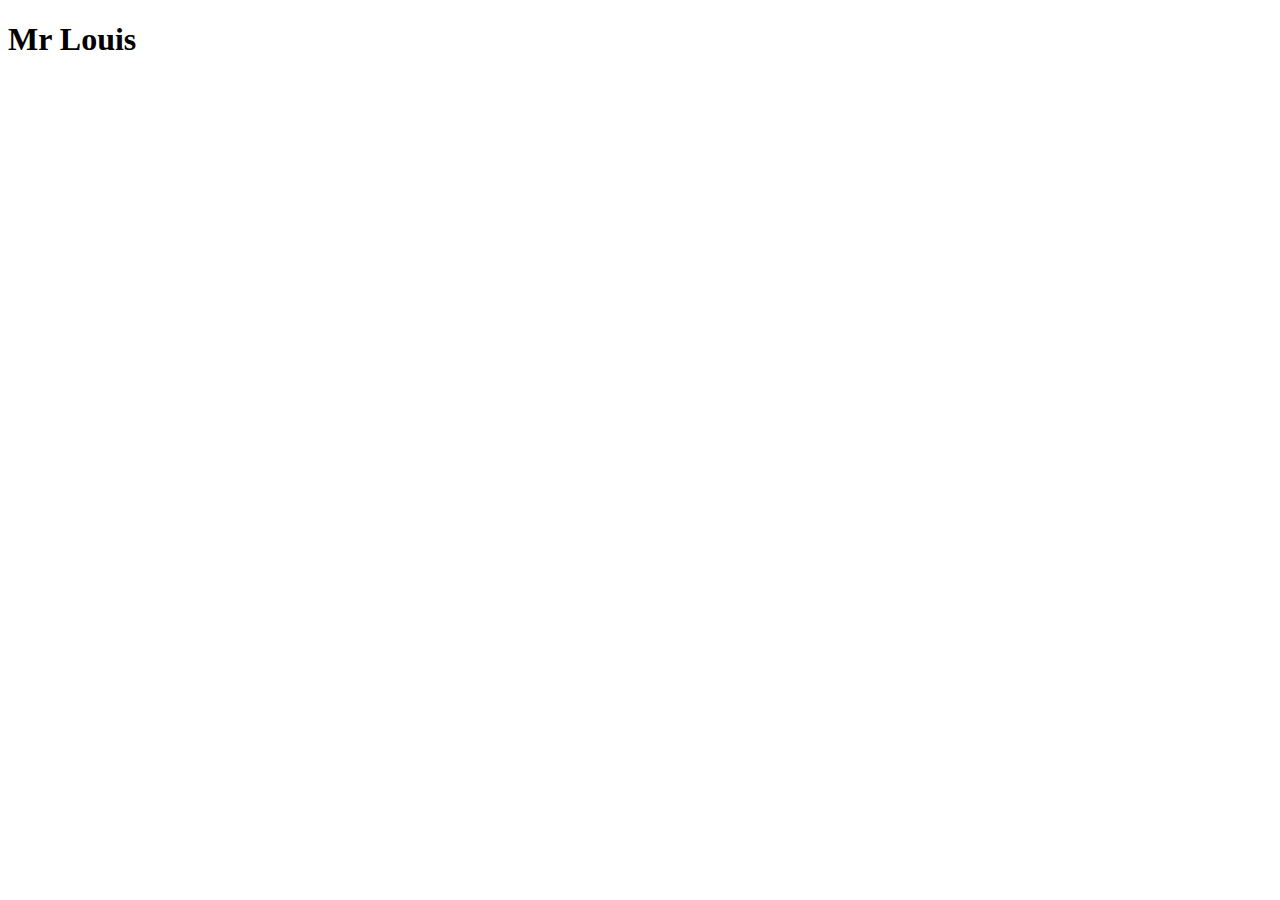
==== mr_louis/index.html @ dc73b189 "Merge pull request #1 from 1Maximuse/master" ====
<!DOCTYPE html>
<html lang="en">
    <head>
        <title>Elvita Chitania</title>
        <link rel="stylesheet" href="stylesheet.css">
    </head>
    <body>
        <h1>Mr Louis</h1>
    </body>
</html>
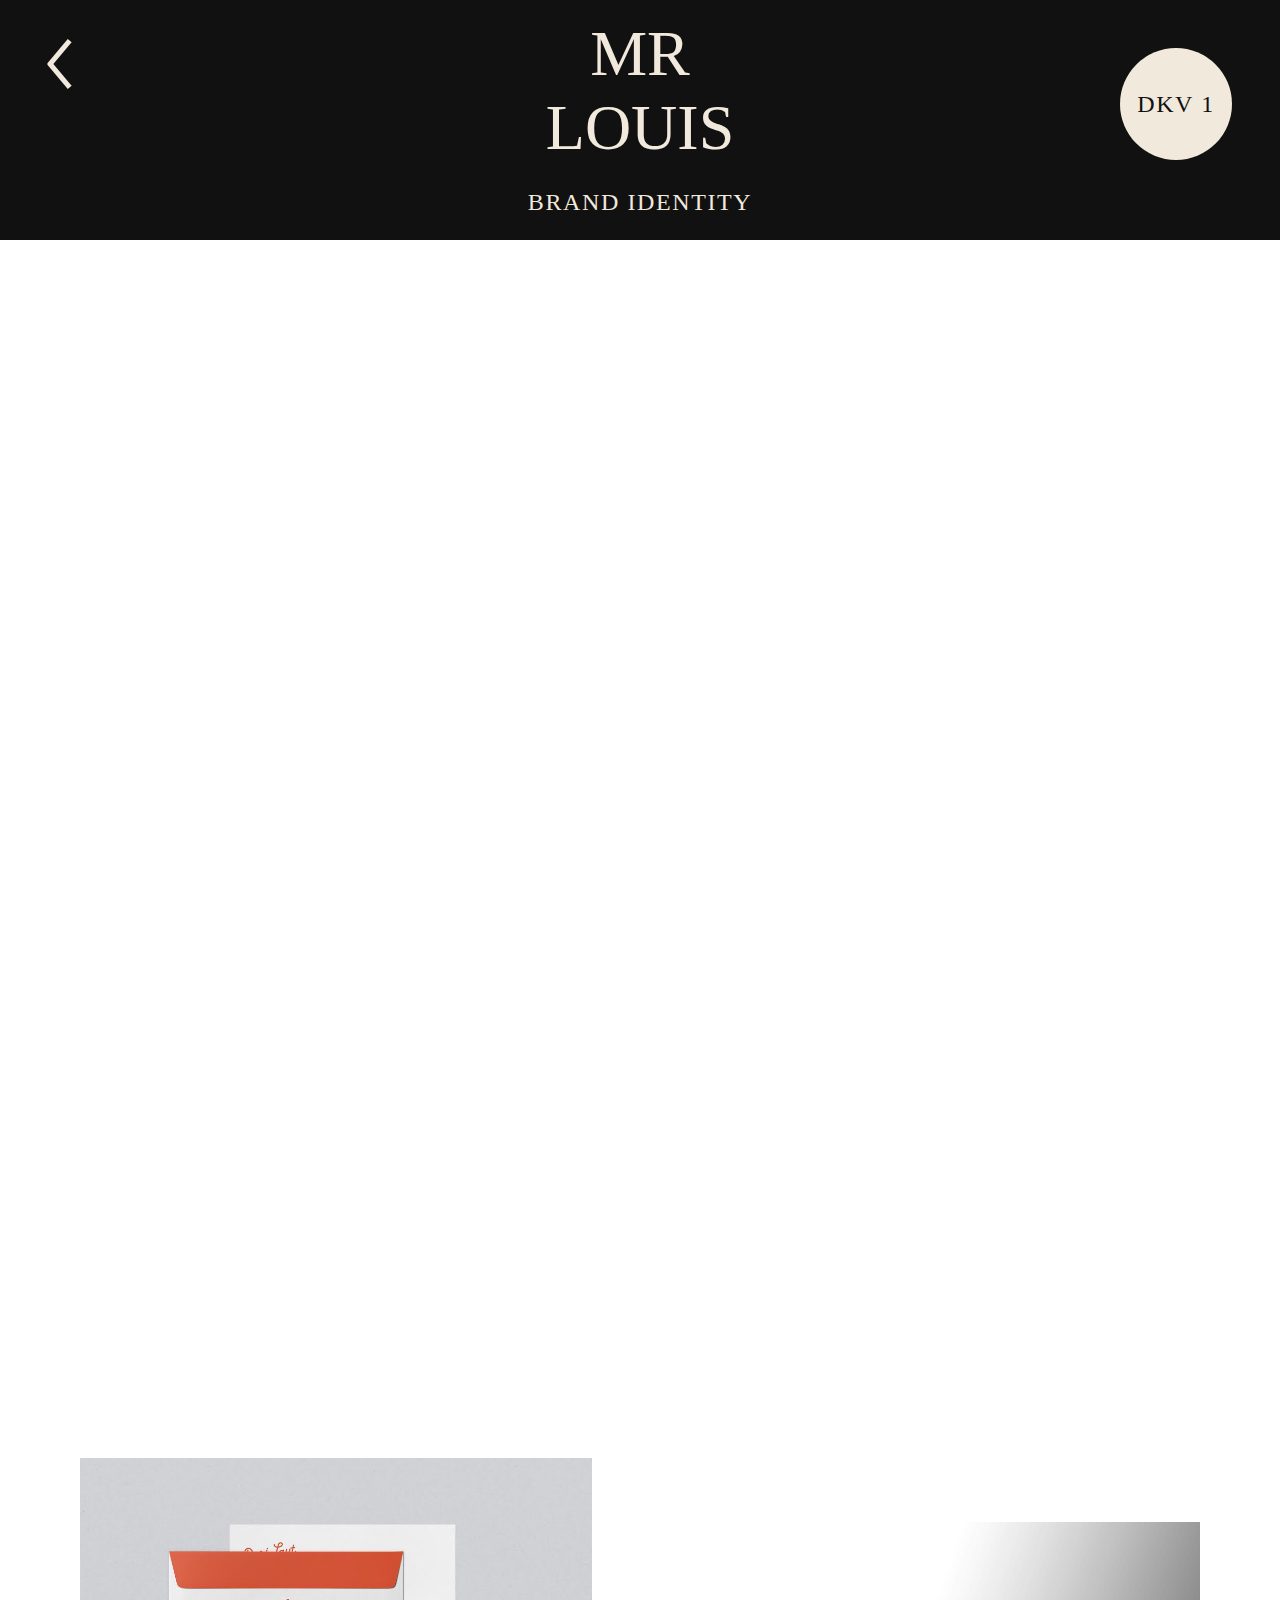
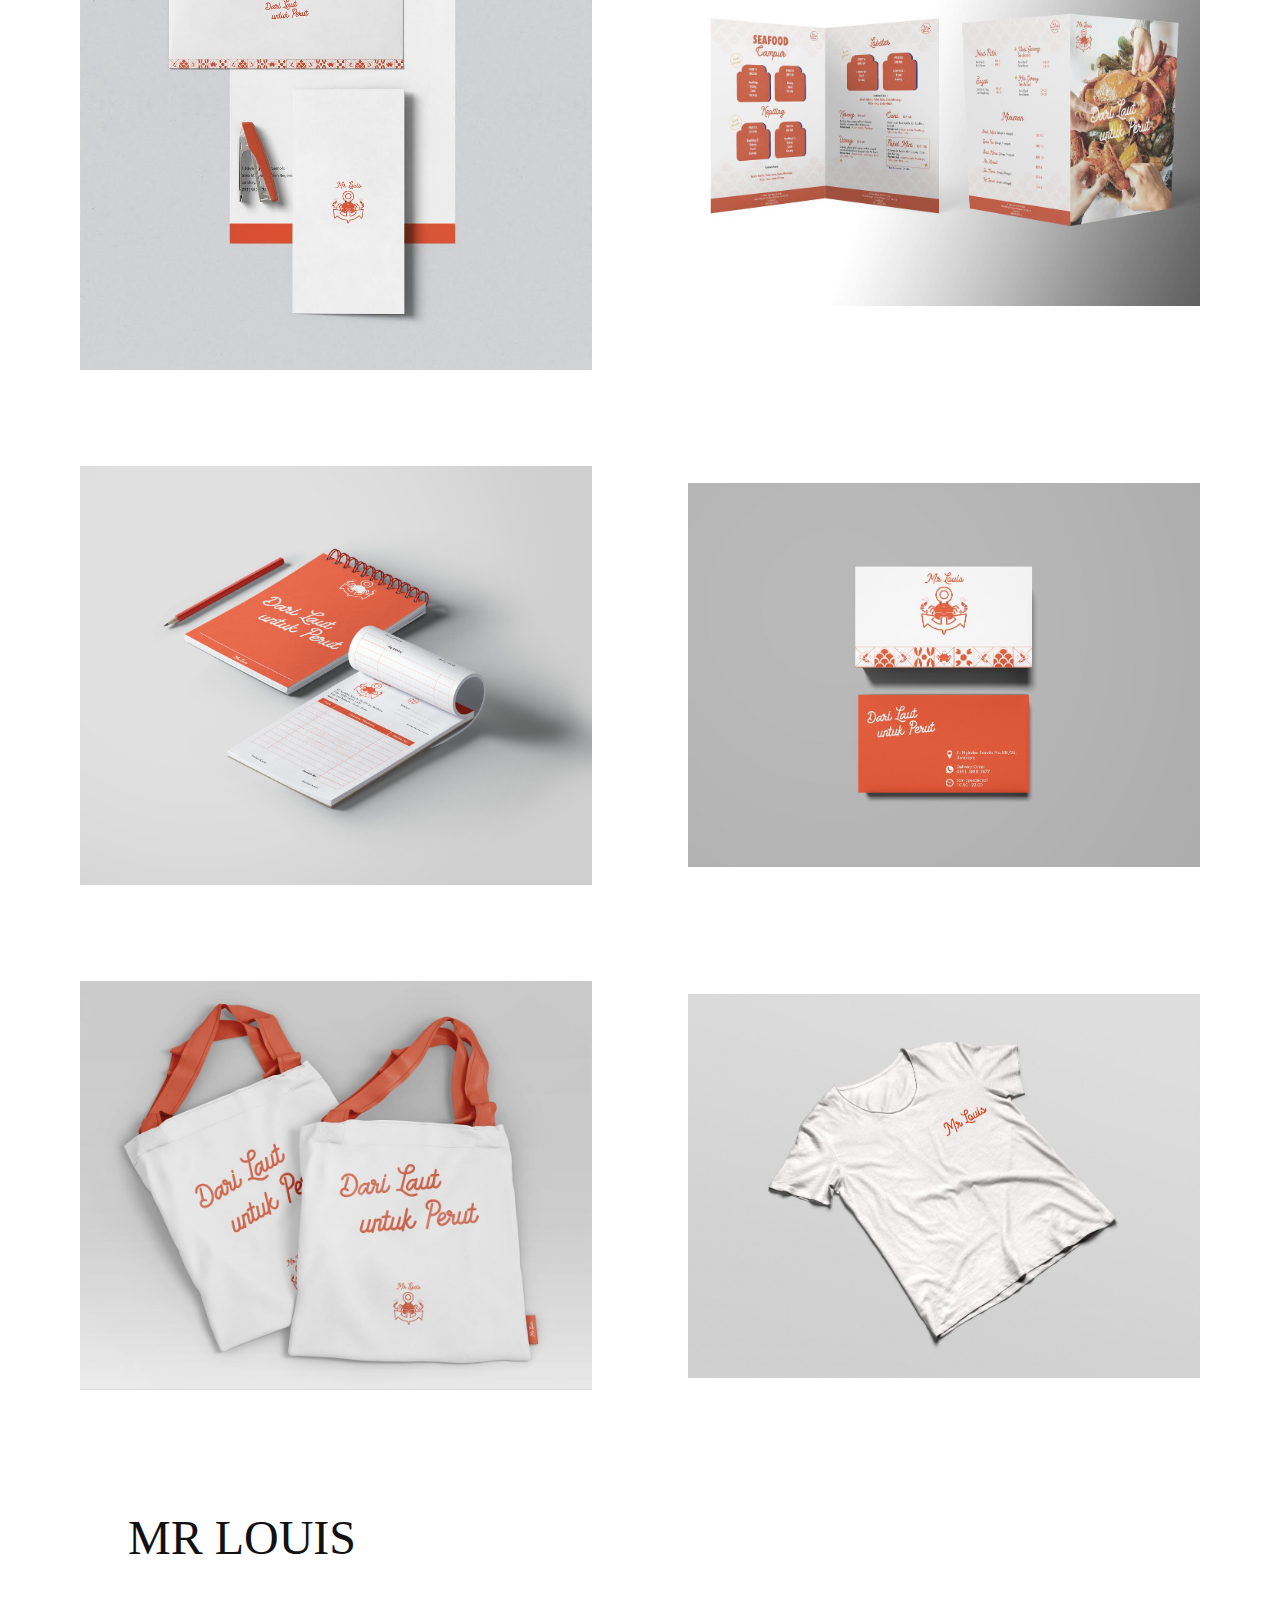
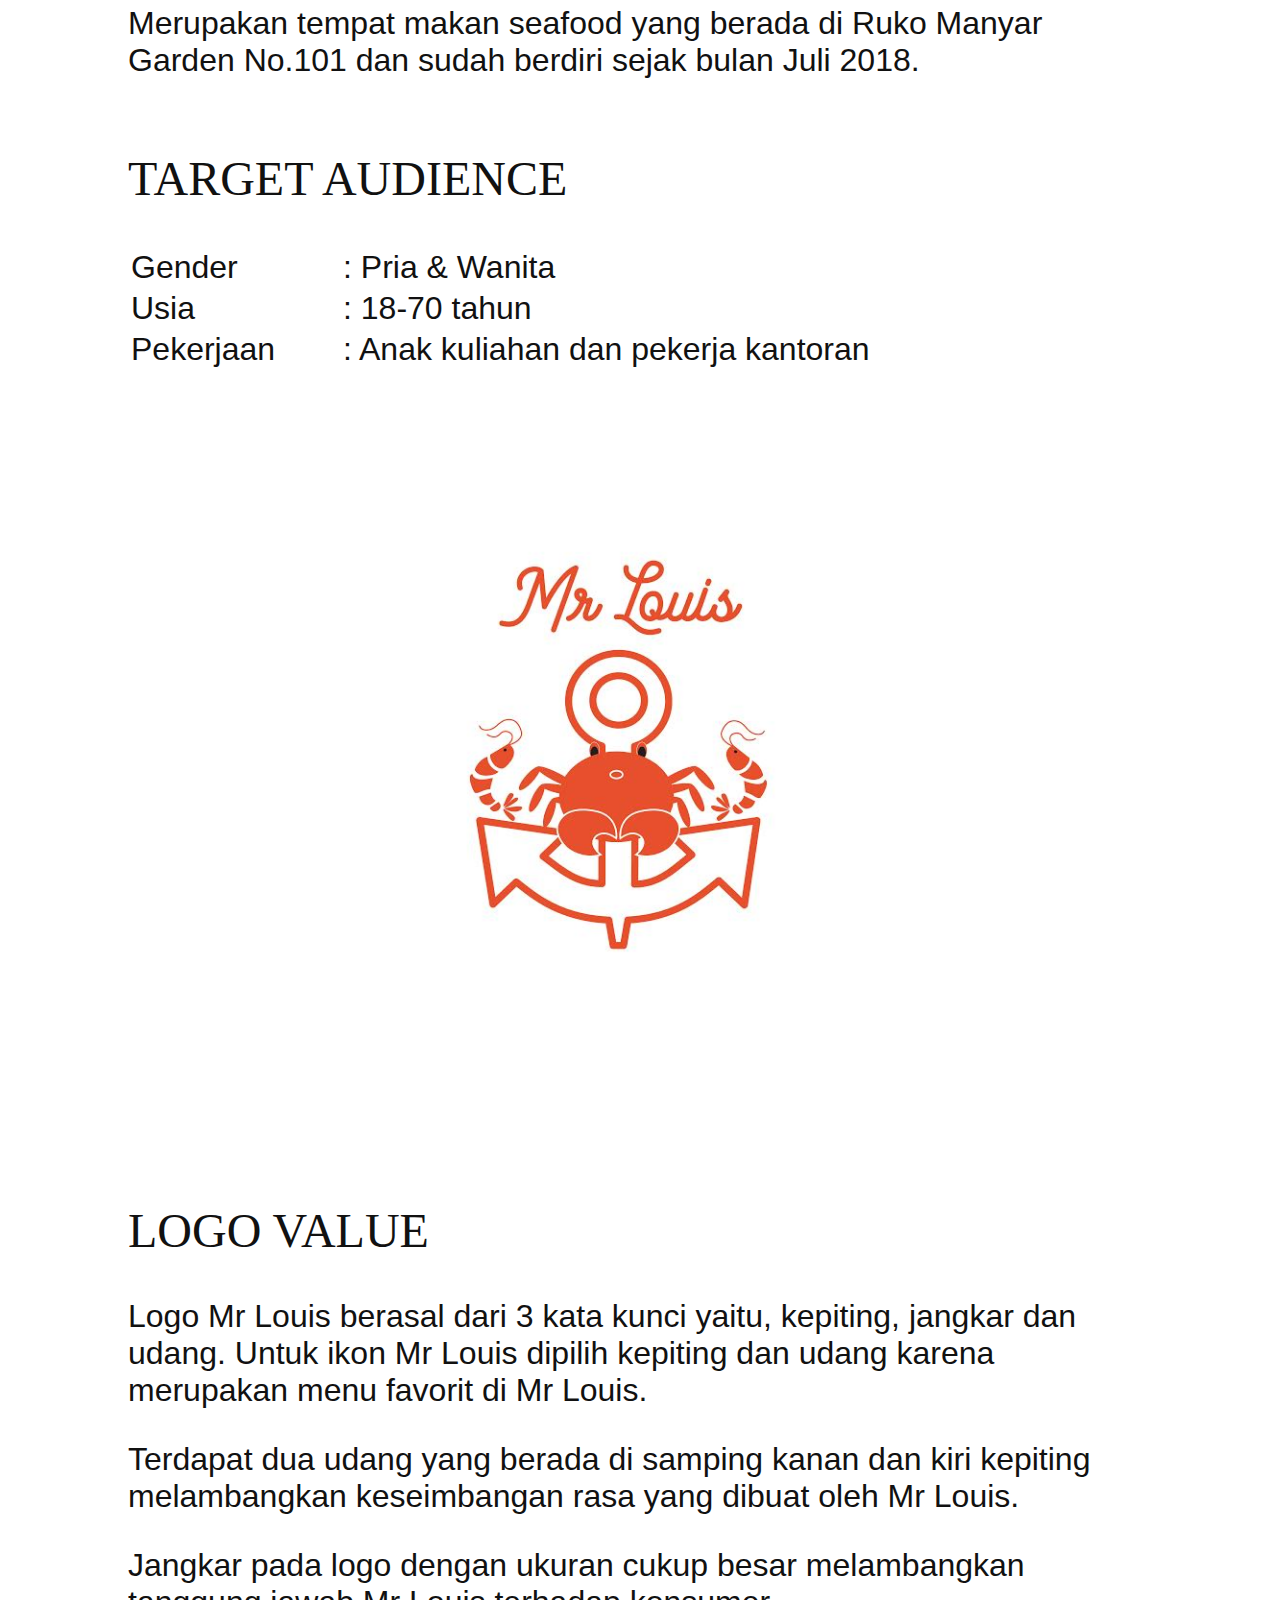
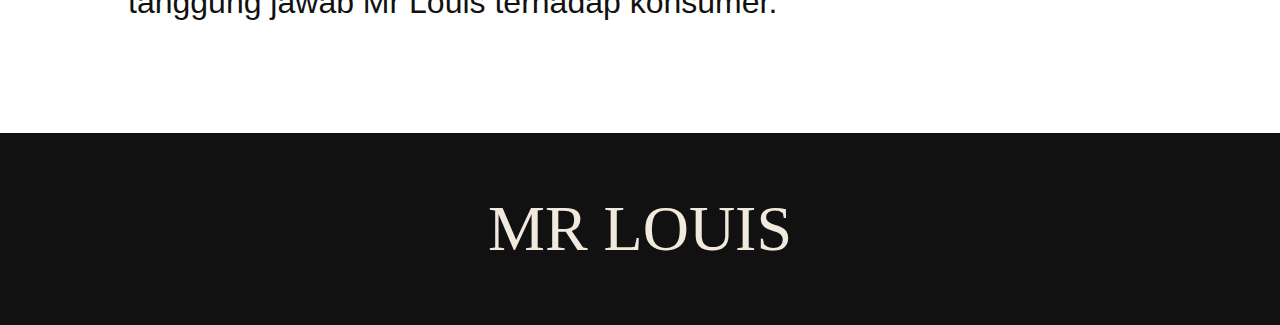
==== commit 44af0b8a: "Merge pull request #2 from 1Maximuse/master" ====
--- a/mr_louis/index.html
+++ b/mr_louis/index.html
@@ -5,6 +5,60 @@
         <link rel="stylesheet" href="stylesheet.css">
     </head>
     <body>
-        <h1>Mr Louis</h1>
+        <div class="titlebar">
+            <h1>MR<br>LOUIS</h1>
+            <p>BRAND IDENTITY</p>
+            <div class="badge"><p>DKV 1</p></div>
+            <a href="../">
+                <div class="arrow">
+                    <div></div>
+                    <div></div>
+                </div>
+            </a>
+        </div>
+        <div class="content">
+            <div class="pic1"></div>
+            <div class="gallery">
+                <div class="gallery-row">
+                    <img src="../img/mr_louis_2.jpg">
+                    <img src="../img/mr_louis_3.jpg">
+                </div>
+                <div class="gallery-row">
+                    <img src="../img/mr_louis_4.jpg">
+                    <img src="../img/mr_louis_5.jpg">
+                </div>
+                <div class="gallery-row">
+                    <img src="../img/mr_louis_6.jpg">
+                    <img src="../img/mr_louis_7.jpg">
+                </div>
+            </div>
+            <div class="desc">
+                <h2>MR LOUIS</h2>
+                <p>Merupakan tempat makan seafood yang berada di Ruko Manyar Garden No.101 dan sudah berdiri sejak bulan Juli 2018.</p>
+                <h2>TARGET AUDIENCE</h2>
+                <table>
+                    <tr>
+                        <td class="attribute">Gender</td>
+                        <td>: Pria & Wanita</td>
+                    </tr>
+                    <tr>
+                        <td>Usia</td>
+                        <td>: 18-70 tahun</td>
+                    </tr>
+                    <tr>
+                        <td>Pekerjaan</td>
+                        <td>: Anak kuliahan dan pekerja kantoran</td>
+                    </tr>
+                </table>
+                <div class="image"></div>
+                <h2>LOGO VALUE</h2>
+                <p>Logo Mr Louis berasal dari 3 kata kunci yaitu, kepiting, jangkar dan udang. Untuk ikon Mr Louis dipilih kepiting dan udang karena merupakan menu favorit di Mr Louis.</p>
+                <p>Terdapat dua udang yang berada di samping kanan dan kiri kepiting melambangkan keseimbangan rasa yang dibuat oleh Mr Louis.</p>
+                <p>Jangkar pada logo dengan ukuran cukup besar melambangkan tanggung jawab Mr Louis terhadap konsumer.</p>
+            </div>
+        </div>
+        <div class="footer">
+            <h1>MR LOUIS</h1>
+        </div>
     </body>
 </html>--- a/mr_louis/stylesheet.css
+++ b/mr_louis/stylesheet.css
@@ -0,0 +1,172 @@
+body {
+    margin: 0;
+}
+
+* {
+    font-weight: normal;
+}
+
+a {
+    text-decoration: inherit;
+    color: inherit;
+}
+
+@font-face {
+    font-family: 'Corbyn Serif';
+    src: url('fonts/CorbynSerif.ttf') format('truetype');
+}
+
+@font-face {
+    font-family: 'Avenir Next';
+    src: url('fonts/AvenirNext.ttf') format('truetype');
+}
+
+.titlebar {
+    left: 0;
+    width: 100%;
+    height: 15rem;
+    background-color: #111111;
+    color: #F2E9DD;
+    display: flex;
+    flex-direction: column;
+    align-items: center;
+    justify-content: center;
+}
+
+.titlebar h1 {
+    text-align: center;
+    font-family: 'Corbyn Serif', serif;
+    font-size: 4rem;
+    margin-top: 1rem;
+    margin-bottom: 0;
+}
+
+.titlebar p {
+    text-align: center;
+    font-family: 'Corbyn Serif', serif;
+    font-size: 1.5rem;
+    letter-spacing: 0.1rem;
+}
+
+.badge {
+    color: #111111;
+    position: absolute;
+    background-color: #F2E9DD;
+    width: 7rem;
+    height: 7rem;
+    border-radius: 50%;
+    right: 3rem;
+    top: 3rem;
+    display: flex;
+    align-items: center;
+    justify-content: center;
+}
+
+.arrow {
+    position: absolute;
+    left: 0;
+    top: 3rem;
+    width: 8rem;
+    height: 2rem;
+    display: flex;
+    flex-direction: row;
+    align-items: center;
+    justify-content: center;
+    transform: rotateZ(90deg);
+}
+
+.arrow div {
+    background-color: #F2E9DD;
+    width: 2rem;
+    height: 0.3rem;
+}
+
+.arrow div:nth-child(1) {
+    transform: rotateZ(40deg) translateX(0.4rem);
+}
+
+.arrow div:nth-child(2) {
+    transform: rotateZ(-40deg) translateX(-0.4rem);
+}
+
+.content {
+    display: flex;
+    flex-direction: column;
+}
+
+.pic1 {
+    width: 100%;
+    height: 130vh;
+    background: url('../img/mr_louis_1.jpg');
+    background-size: cover;
+    background-position: bottom center;
+}
+
+.gallery {
+    display: flex;
+    flex-direction: column;
+    align-items: center;
+    justify-content: space-evenly;
+}
+
+.gallery-row {
+    display: flex;
+    flex-direction: row;
+    align-items: center;
+    justify-content: space-between;
+}
+
+.gallery img {
+    padding: 3rem;
+    width: 40vw;
+}
+
+.desc {
+    color: #111111;
+    width: 80%;
+    margin: 0 auto;
+}
+
+.desc h2 {
+    padding-top: 2rem;
+    font-family: 'Corbyn Serif', serif;
+    font-size: 3rem;
+}
+
+.desc p, td {
+    font-family: 'Avenir Next', sans-serif;
+    font-size: 2rem;
+}
+
+.attribute {
+    width: 13rem;
+}
+
+.image {
+    margin: 10rem auto;
+    width: 30rem;
+    height: 30rem;
+    background: url('../img/mr_louis_8.jpg');
+    background-size: 200% 200%;
+    background-repeat: no-repeat;
+    background-position: center;
+}
+
+.footer {
+    margin-top: 5rem;
+    left: 0;
+    width: 100%;
+    height: 12rem;
+    background-color: #111111;
+    display: flex;
+    flex-direction: column;
+    align-items: center;
+    justify-content: center;
+}
+
+.footer h1 {
+    text-align: center;
+    color: #F2E9DD;
+    font-family: 'Corbyn Serif', serif;
+    font-size: 4rem;
+}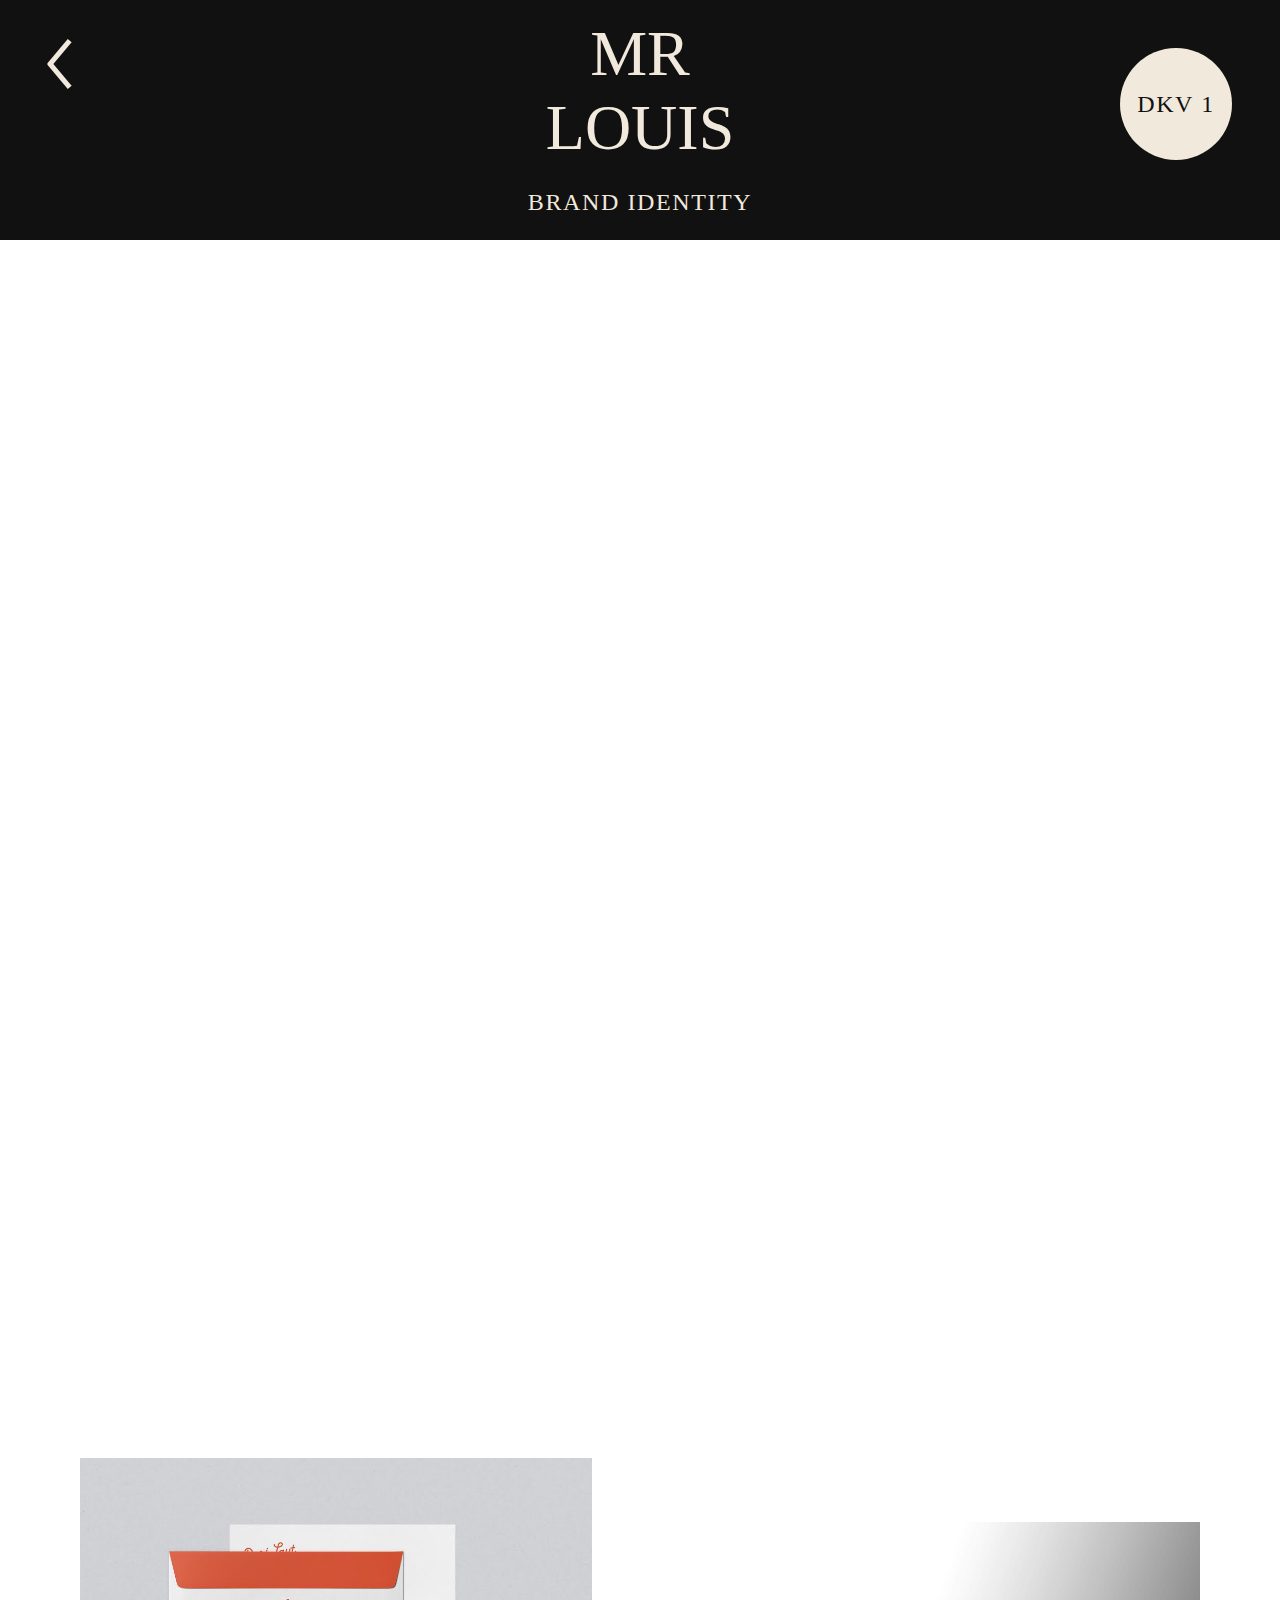
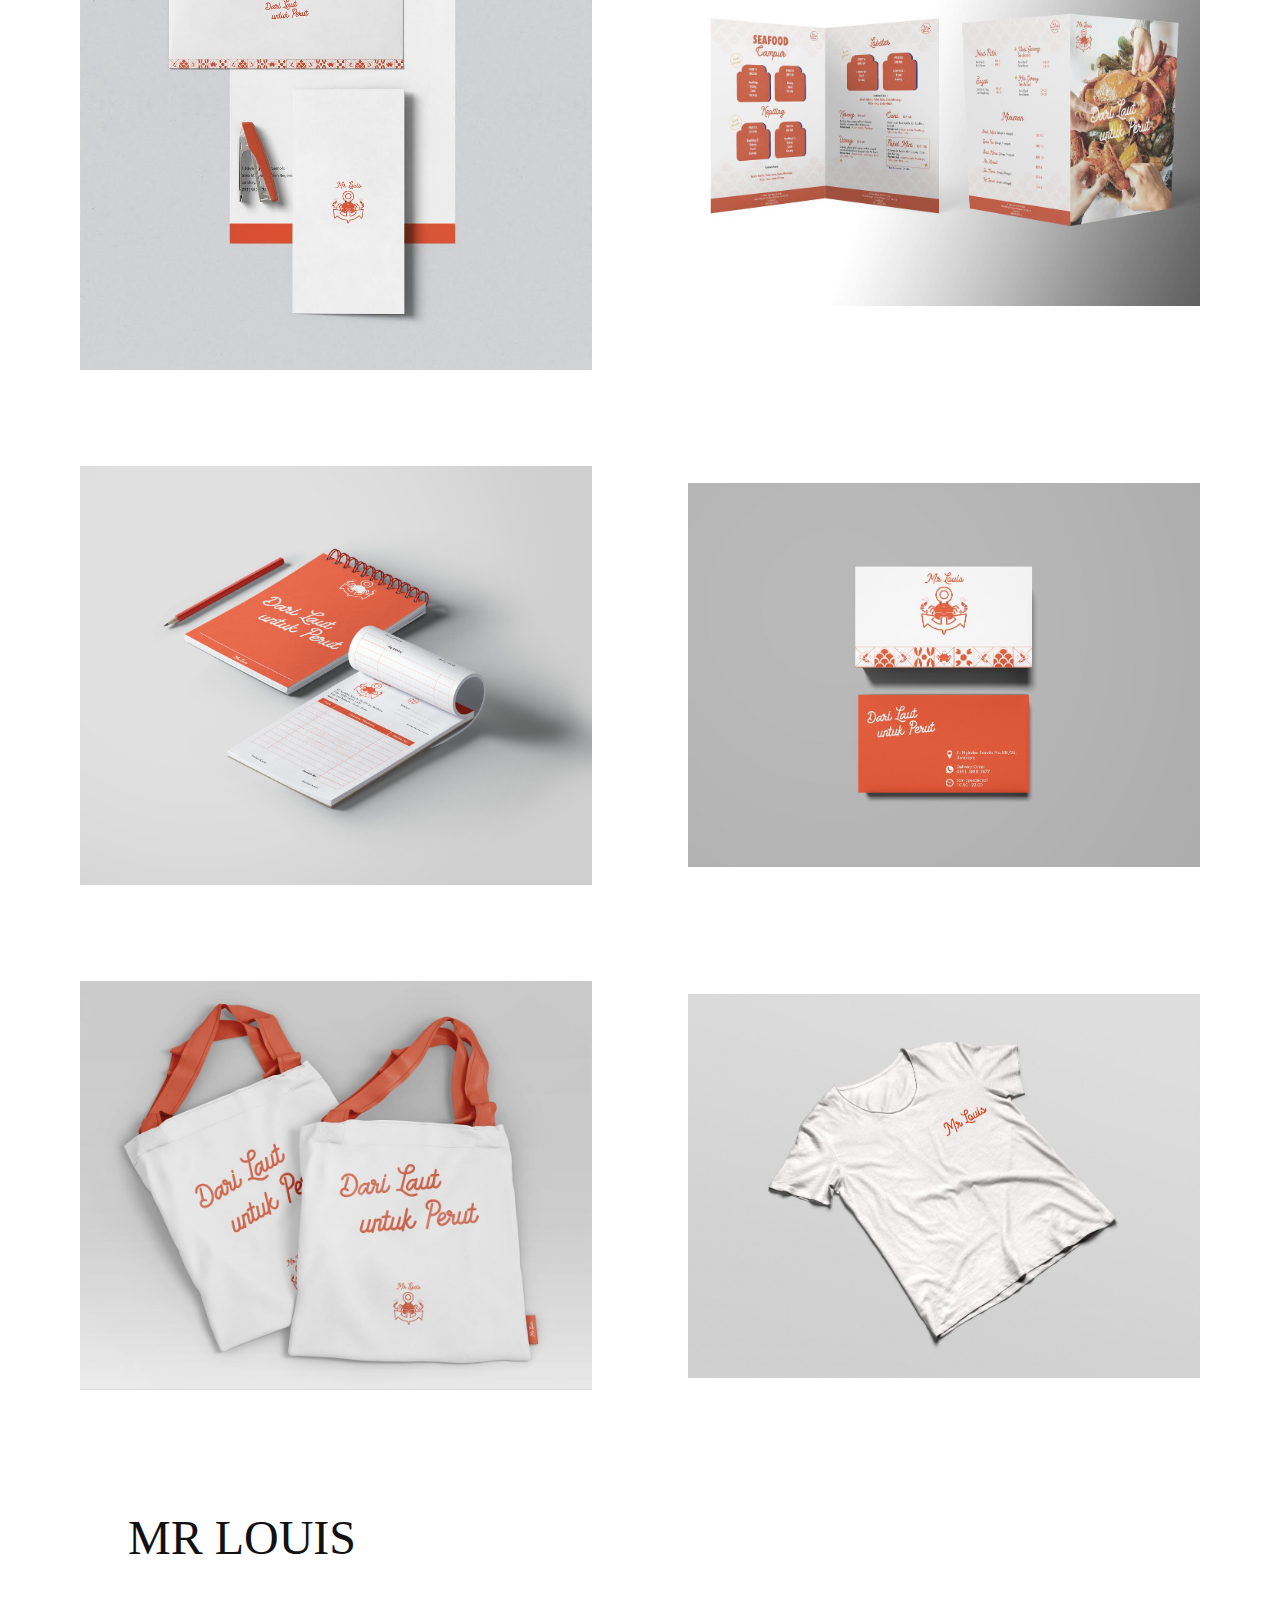
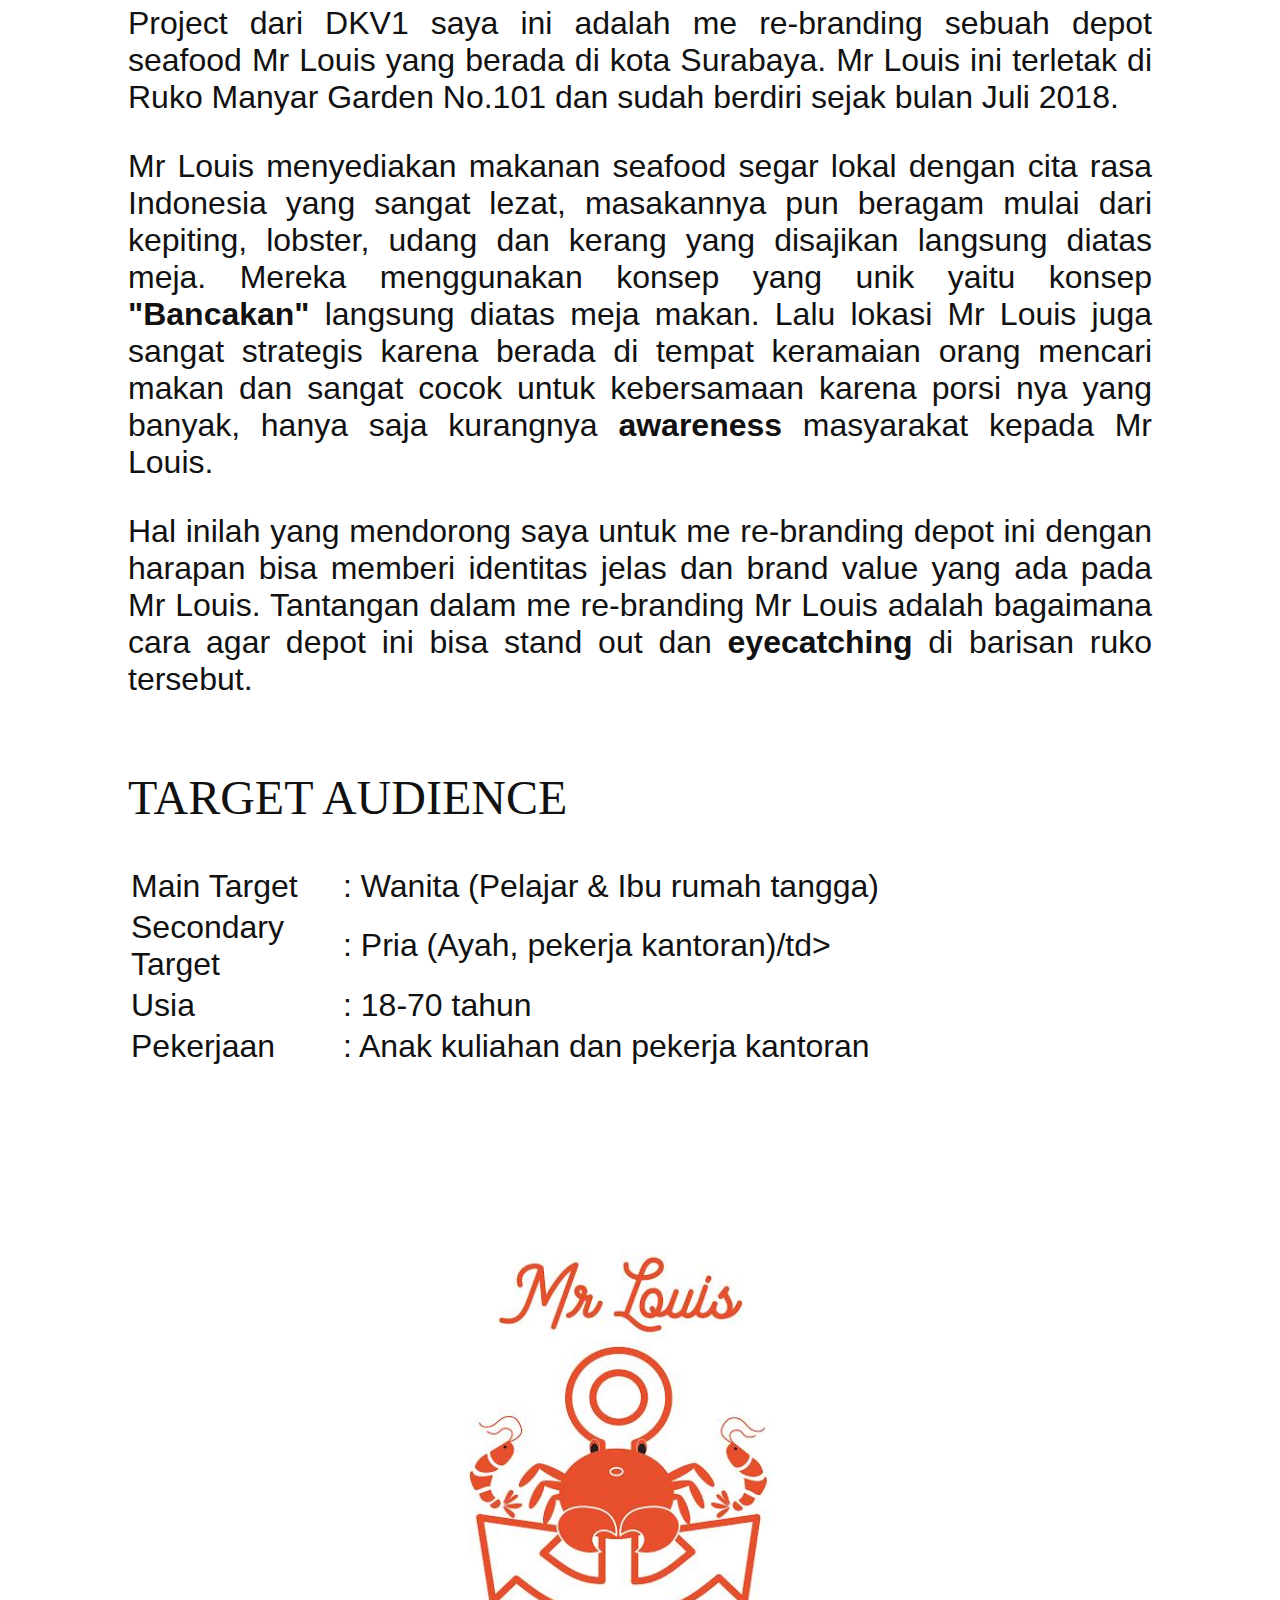
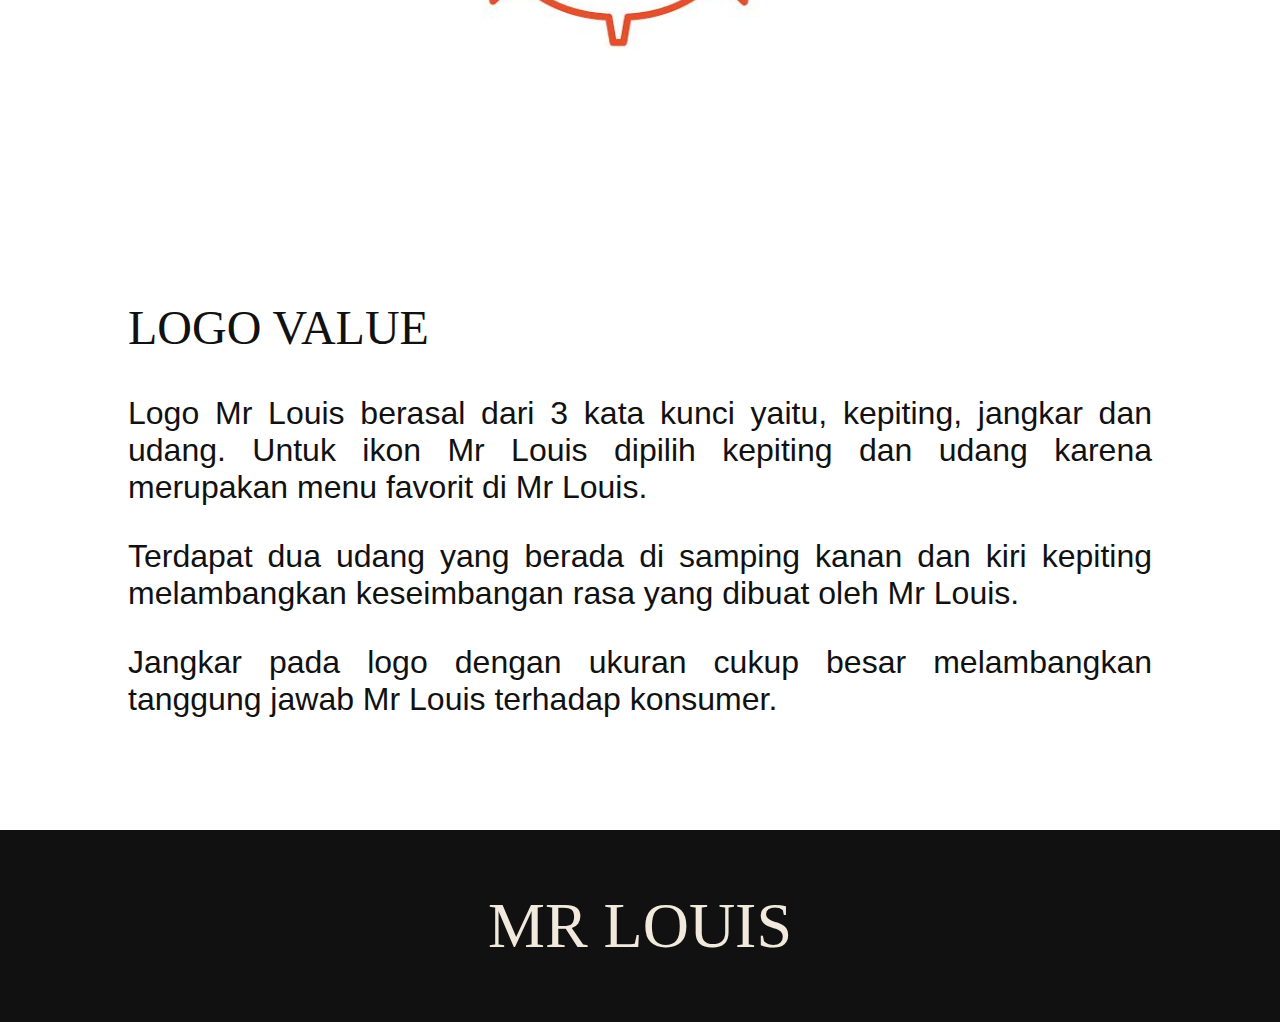
==== commit 286539b7: "content revision" ====
--- a/mr_louis/index.html
+++ b/mr_louis/index.html
@@ -1,4 +1,8 @@
 <!DOCTYPE html>
+<!-- 
+    Emmanuel Maximus Yohanes - 2020
+    github.com/1Maximuse
+ -->
 <html lang="en">
     <head>
         <title>Elvita Chitania</title>
@@ -34,12 +38,18 @@
             </div>
             <div class="desc">
                 <h2>MR LOUIS</h2>
-                <p>Merupakan tempat makan seafood yang berada di Ruko Manyar Garden No.101 dan sudah berdiri sejak bulan Juli 2018.</p>
+                <p>Project dari DKV1 saya ini adalah me re-branding sebuah depot seafood Mr Louis yang berada di kota Surabaya. Mr Louis ini terletak di Ruko Manyar Garden No.101 dan sudah berdiri sejak bulan Juli 2018.</p>
+                <p>Mr Louis menyediakan makanan seafood segar lokal dengan cita rasa Indonesia yang sangat lezat, masakannya pun beragam mulai dari kepiting, lobster, udang dan kerang yang disajikan langsung diatas meja. Mereka menggunakan konsep yang unik yaitu konsep <b>"Bancakan"</b> langsung diatas meja makan. Lalu lokasi Mr Louis juga sangat strategis karena berada di tempat keramaian orang mencari makan dan sangat cocok untuk kebersamaan karena porsi nya yang banyak, hanya saja kurangnya <b>awareness</b> masyarakat kepada Mr Louis.</p>
+                <p>Hal inilah yang mendorong saya untuk me re-branding depot ini dengan harapan bisa memberi identitas jelas dan brand value yang ada pada Mr Louis. Tantangan dalam me re-branding Mr Louis adalah bagaimana cara agar depot ini bisa stand out dan <b>eyecatching</b> di barisan ruko tersebut.</p>
                 <h2>TARGET AUDIENCE</h2>
                 <table>
                     <tr>
-                        <td class="attribute">Gender</td>
-                        <td>: Pria & Wanita</td>
+                        <td class="attribute">Main Target</td>
+                        <td>: Wanita (Pelajar & Ibu rumah tangga)</td>
+                    </tr>
+                    <tr>
+                        <td>Secondary Target</td>
+                        <td>: Pria (Ayah, pekerja kantoran)/td>
                     </tr>
                     <tr>
                         <td>Usia</td>
--- a/mr_louis/stylesheet.css
+++ b/mr_louis/stylesheet.css
@@ -13,12 +13,12 @@
 
 @font-face {
     font-family: 'Corbyn Serif';
-    src: url('fonts/CorbynSerif.ttf') format('truetype');
+    src: url('./fonts/CorbynSerif.ttf') format('truetype');
 }
 
 @font-face {
     font-family: 'Avenir Next';
-    src: url('fonts/AvenirNext.ttf') format('truetype');
+    src: url('./fonts/AvenirNext.ttf') format('truetype');
 }
 
 .titlebar {
@@ -136,6 +136,11 @@
 .desc p, td {
     font-family: 'Avenir Next', sans-serif;
     font-size: 2rem;
+    text-align: justify;
+}
+
+.desc p b {
+    font-weight: 600;
 }
 
 .attribute {
